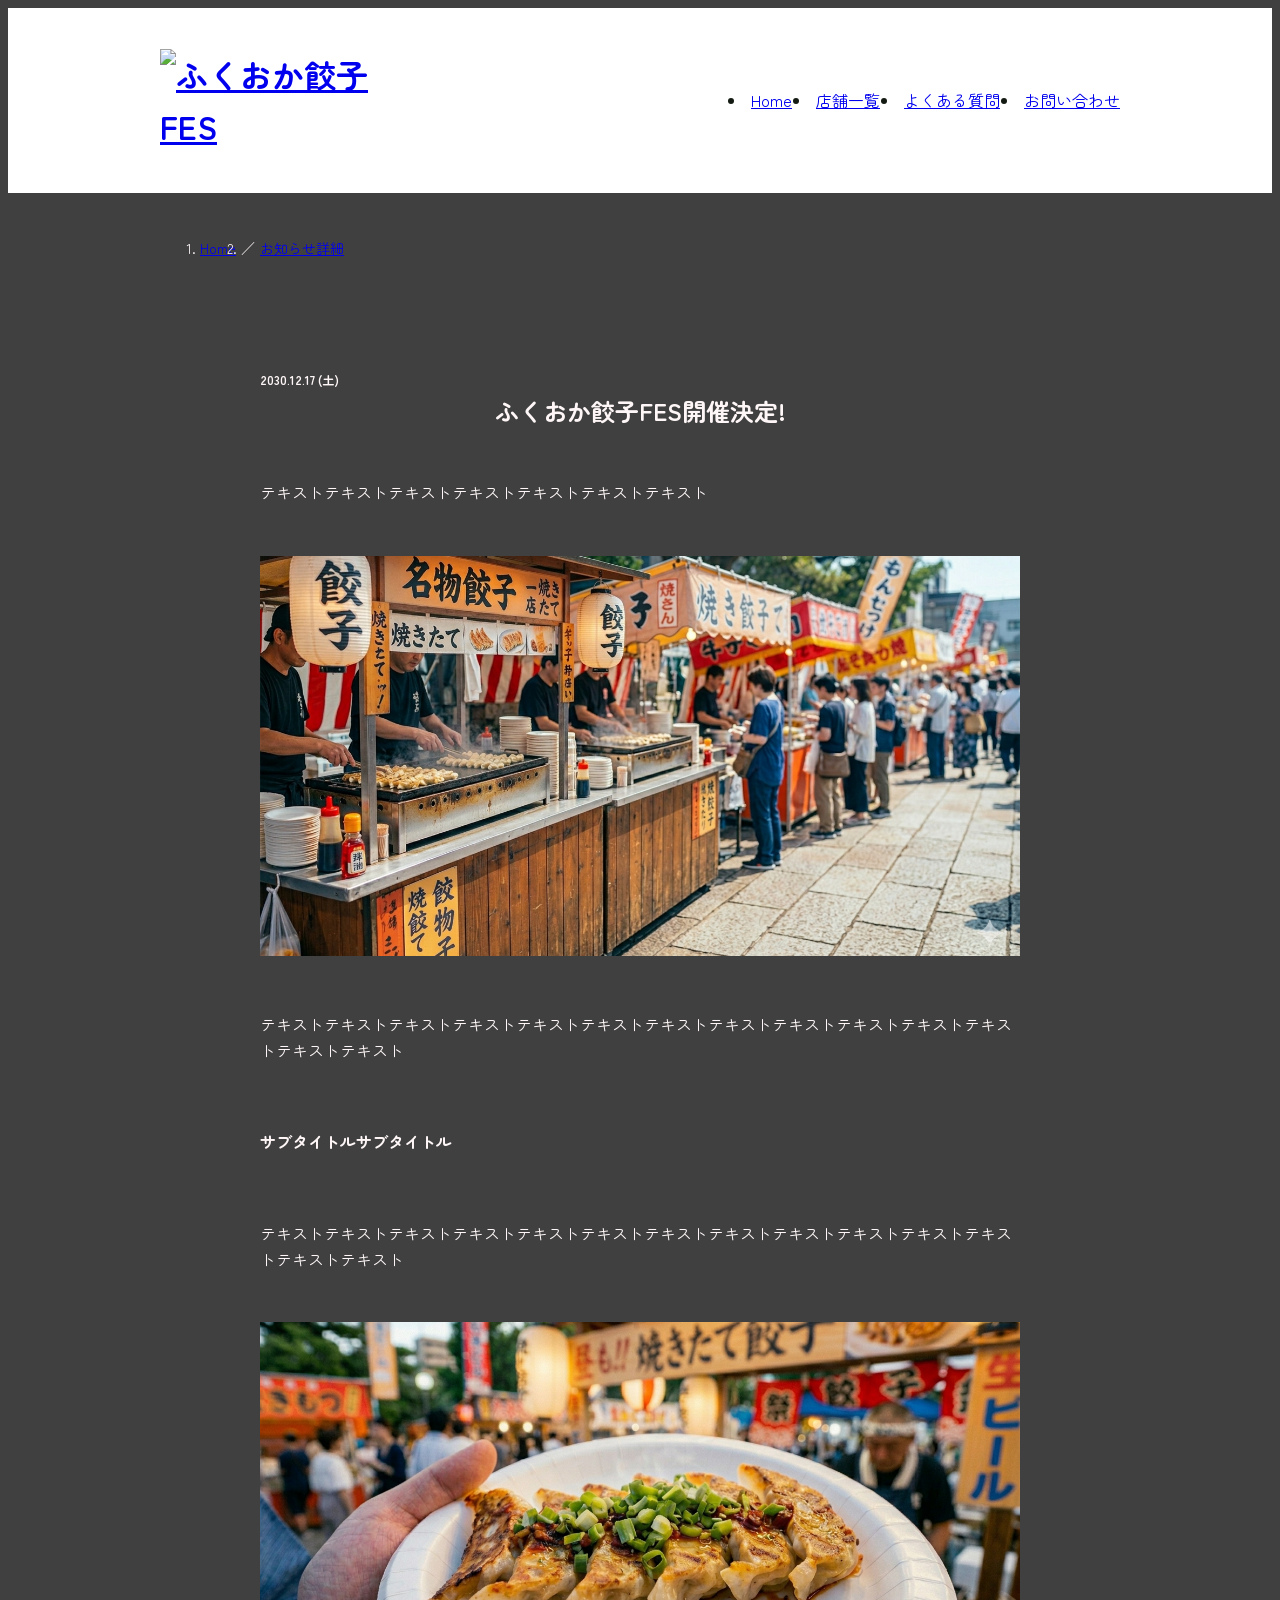
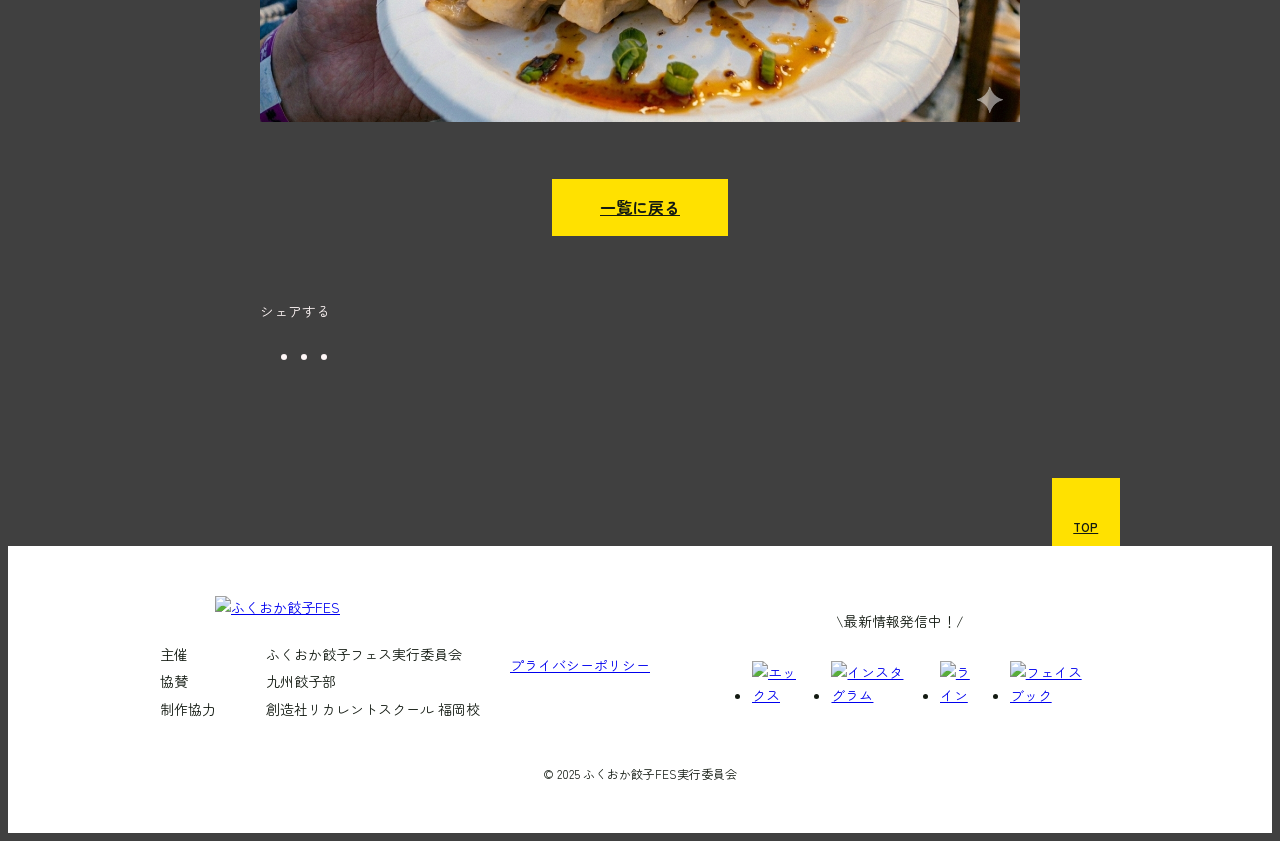
==== news.html @ 25a01457 "first commit: 餃子フェスサイト" ====
<!DOCTYPE html>
<html lang="ja">

<head>
    <meta charset="UTF-8">
    <meta name="viewport" content="width=device-width, initial-scale=1.0">
    <meta name="description" content="ふくおか餃子フェスの最新情報を掲載しています。">
    <meta name="keywords" content="福岡,餃子,フェス,長浜公園,最新情報,イベント情報">
    <meta name="author" content="ふくおか餃子FES実行委員会">
    <!-- ロボット検索除け -->
    <meta name="robots" content="noindex, nofollow">
    <!-- fonts: Zen Maru Gothic & Zen Antique -->
    <link rel="preconnect" href="https://fonts.googleapis.com">
    <link rel="preconnect" href="https://fonts.gstatic.com" crossorigin>
    <link href="https://fonts.googleapis.com/css2?family=Zen+Antique&family=Zen+Maru+Gothic&display=swap"
        rel="stylesheet">
    <!-- DNC css reset -->
    <link rel="stylesheet" href="https://cdn.jsdelivr.net/npm/destyle.css@4.0.1/destyle.min.css">
    <!-- my style css -->
    <link rel="stylesheet" href="./css/style.css">
    <!-- ファビコン -->
    <link rel="icon" href="./img/logo_symbol_02.svg" type="image/svg+xml">
    <link rel="icon alternate" href="./img/logo_symbol_02.png" type="image/png">
    <title>ふくおか餃子FES-公式サイト</title>
</head>

<body>
    <header class="l-header l-header--sub-page">
        <div id="top" class="c-top">
            <div class="l-wrapper c-top__contents">
                <h1 class="c-logo">
                    <a href="index.html">
                        <picture>
                            <source srcset="./img/logo_02.svg" media="(min-width: 768px)">
                            <img src="./img/logo_line_02.svg" alt="ふくおか餃子FES">
                        </picture>
                    </a>
                </h1>
                <nav class="c-header-nav">
                    <ul class="c-header-nav__list">
                        <li class="c-header-nav__item">
                            <a href="./index.html">Home</a>
                        </li>
                        <li class="c-header-nav__item">
                            <a href="./shop-list.html">店舗一覧</a>
                        </li>
                        <li class="c-header-nav__item">
                            <a href="./faq.html">よくある質問</a>
                        </li>
                        <li class="c-header-nav__item">
                            <a href="./form.html">お問い合わせ</a>
                        </li>
                    </ul>
                    <img class="c-header-nav__hamburger" src="./img/icon_hamburger.png" alt="">
                </nav>
            </div>
        </div>
        <nav class="c-breadcrumbs">
            <div class="l-wrapper">
                <ol class="c-breadcrumbs__list">
                    <li class="c-breadcrumbs__item"><a href="./index.html">Home</a></li>
                    <li class="c-breadcrumbs__item"><a href="./news.html">お知らせ詳細</a></li>
                </ol>
            </div>
        </nav>
    </header>
    <main class="l-main">
        <article class="l-wrapper">
            <div class="l-wrapper-inner">
                <div class="l-news-time">
                    <time class="c-news-date" datetime="2030-12-17">
                        2030.12.17 (土)
                    </time>
                </div>
                <h1 class="c-sub-page-heading c-sub-page-heading--news">ふくおか餃子FES開催決定!</h1>
                <p class="c-news__text">テキストテキストテキストテキストテキストテキストテキスト</p>

                <div class="l-news-img">
                    <img class="gyoza-img" src="./img/news_img1.png" alt="餃子の写真">
                </div>
                <p class="c-news__text">テキストテキストテキストテキストテキストテキストテキストテキストテキストテキストテキストテキストテキストテキスト</p>

                <p class="c-news__subtitle">サブタイトルサブタイトル</p>
                <p class="c-news__text">テキストテキストテキストテキストテキストテキストテキストテキストテキストテキストテキストテキストテキストテキスト</p>

                <div class="l-news-img">
                    <img class="gyoza-img" src="./img/news_img2.png" alt="餃子を食べる人">
                </div>

                <div class="l-btn-area l-news-cat">
                    <a class="c-btn" href="index.html#news">一覧に戻る</a>
                </div>
                <div class="social">
                    <p class="social-text">シェアする</p>

                    <ul class="social-list">

                        <li class="social-list-X">
                            <a target="_blank" href="#">
                                <img src="./img/X_white.png" alt="">
                            </a>
                        </li>

                        <li class="social-list-Instagram">
                            <a target="_blank" href="#">
                                <img src="./img/instagram_white.png" alt="">
                            </a>
                        </li>

                        <li class="social-list-LINE">
                            <a target="_blank" href="#">
                                <img src="./img/line_white.png" alt="">
                            </a>
                        </li>

                    </ul>
                </div>
            </div>
        </article>
    </main>
    <footer class="l-footer">
        <div class="l-wrapper">
            <div class="l-btn-area l-btn-area--end">
                <a class="c-top-btn" href="#top">top</a>
            </div>
        </div>
        <div class="l-footer-inner">
            <div class="l-wrapper l-footer-contets">
                <div class="c-organization">
                    <div class="c-logo c-logo--footer">
                        <a href="index.html"><img src="./img/logo_02.svg" alt="ふくおか餃子FES"></a>
                    </div>
                    <dl class="c-organization__list">
                        <div class="c-organization__item">
                            <dt>主催</dt>
                            <dd>ふくおか餃子フェス実行委員会</dd>
                        </div>
                        <div class="c-organization__item">
                            <dt>協賛</dt>
                            <dd>九州餃子部</dd>
                        </div>
                        <div class="c-organization__item">
                            <dt>制作協力</dt>
                            <dd>創造社リカレントスクール 福岡校</dd>
                        </div>
                    </dl>
                </div>
                <nav class="c-footer-nav"><a href="./privacy.html">プライバシーポリシー</a></nav>
                <div class="c-sns">
                    <ul class="c-sns__list">
                        <li class="c-sns__item">
                            <a href="#"><img src="./img/sns_icon_x.png" alt="エックス"></a>
                        </li>
                        <li class="c-sns__item">
                            <a href="#"><img src="./img/sns_icon_instagram.png" alt="インスタグラム"></a>
                        </li>
                        <li class="c-sns__item">
                            <a href="#"><img src="./img/sns_icon_line.png" alt="ライン"></a>
                        </li>
                        <li class="c-sns__item">
                            <a href="#"><img src="./img/sns_icon_facebook.png" alt="フェイスブック"></a>
                        </li>
                    </ul>
                </div>
            </div>
            <div class="l-wrapper">
                <small class="c-copyright">&copy; 2025 ふくおか餃子FES実行委員会</small>
            </div>
        </div>
    </footer>
</body>

</html>
---- css/style.css ----
@charset "UTF-8";

/* 全体
----------------------------------------- */
:root {
    --color-black: #131A12;
    --color-white: #FFF7F7;
    --color-yellow: #FFE100;
    --color-red: #E22A00;
    --color-super-white: #FFFFFF;
    --color-gray: #404040;
    --color-darkgray: #303030;
    --color-salmon: #FF7D60;

    --fz-64px: 64px;
    --fz-48px: 48px;
    --fz-40px: 40px;
    --fz-32px: 32px;
    --fz-24px: 24px;
    --fz-20px: 20px;
    --fz-16px: 16px;
    --fz-14px: 14px;
    --fz-12px: 12px;
}

html {
    scroll-behavior: smooth;
}

body {
    background: var(--color-gray);
    font-family: 'Zen Maru Gothic', sans-serif;
    font-size: var(--fz-16px);
    color: var(--color-white);
    line-height: 1.6;
}

.l-wrapper {
    width: min(960px, 92vw);
    margin-inline: auto;
}

.l-wrapper-inner {
    padding-inline: clamp(10px, -47.692px + 15.385vw, 100px);
}

.l-main {
    padding-block: clamp(50px, 32.394px + 4.695vw, 100px);
}

.c-sub-page-heading {
    font-size: clamp(40px, 37.183px + 0.751vw, 48px);
    margin: 0 auto;
    font-weight: bold;
    color: var(--color-white);
    text-align: center;
    padding-block-end: 50px;
}

/* -------ボタン------- */

.l-btn-area {
    display: flex;
    justify-content: center;
}

.c-btn{
    display: inline-block;
    background-color: var(--color-yellow);
    color: var(--color-black);
    font-weight: bold;
    font-size: var(--fz-16px);
    padding-inline: 48px;
    padding-block: 16px;
}


a:hover {
    text-decoration: underline;
}

/* ヘッダー
----------------------------------------- */

.l-header--sub-page {
    display: flex;
    flex-direction: column;
    gap: 30px;
}

.c-top {
    background: var(--color-super-white);
    padding: 20px 0;
}

.c-top__contents {
    display: flex;
    justify-content: space-between;
    align-items: center;
}

.c-logo {
    width: 268px;
}

.c-header-nav__list {
    display: none;
}

.c-header-nav__item {
    color: var(--color-black);
}

.c-header-nav__hamburger {
    padding-inline: 10px;
}

.c-header-nav__item::before {
    content: url(../img/icon_gyoza.svg);
}

.c-breadcrumbs {
    font-size: var(--fz-14px);
}

.c-breadcrumbs__list {
    display: flex;
    gap: 5px;
}

.c-breadcrumbs__item:not(:first-of-type)::before {
    content: "／";
    padding-inline-end: 5px;
}

/* フッター
----------------------------------------- */

.l-btn-area--end {
    justify-content: flex-end;
}

.c-top-btn {
    background: var(--color-yellow);
    width: clamp(50px, 46.479px + 0.939vw, 60px);
    height: clamp(50px, 46.479px + 0.939vw, 60px);
    display: flex;
    flex-direction: column;
    justify-content: space-around;
    align-items: center;
    padding: 5px;
    color: var(--color-black);
    font-size: var(--fz-12px);
    font-weight: bold;
    text-transform: uppercase;
}

.c-top-btn::before {
    content: url(../img/arrow.png);
}

.l-footer-inner {
    background: var(--color-super-white);
    padding-block: 50px;
    color: var(--color-black);
    font-size: var(--fz-14px);
    display: flex;
    flex-direction: column;
    gap: 30px;
}

.l-footer-contets {
    display: flex;
    flex-direction: column;
    align-items: center;
    gap: 30px;
}

.c-organization {
    display: flex;
    flex-direction: column;
    gap: 10px;
    align-items: center;
    flex-shrink: 0;
}

.c-logo--footer {
    width: 141px;
}

.c-organization__list {
    display: flex;
    flex-direction: column;
    gap: 5px;
}

.c-organization__item {
    display: flex;
    gap: 10px;
}

.c-organization__item dt {
    flex-basis: 56px;
    font-weight: normal;
}

.c-organization__item dd {
    flex-basis: fill;
}

.c-footer-nav {
    text-decoration: underline;
    flex-shrink: 0;
}

.c-sns {
    padding-inline: 32px;
}

.c-sns::before {
    display: block;
    content: "\\最新情報発信中！/";
    text-align: center;
    padding-block-end: 15px;
}

.c-sns__list {
    display: flex;
    gap: 30px;
}

.c-copyright {
    font-size: var(--fz-12px);
    display: block;
    text-align: center;
}

/* トップページ
----------------------------------------- */

/* メインビジュアル */
.c-mv-area {
    background: url(../img/image01.jpg) no-repeat center / cover;
    height: 680px;
    padding-block: 200px;
    display: flex;
    flex-direction: column;
    justify-content: space-between;
    align-items: center;
}

.l-main-copy {
    display: flex;
    justify-self: center;
    flex-shrink: 0;
}

.c-main-copy__text {
    font-family: 'Zen Antique', serif;
    text-shadow: 5px 3px 5px rgba(0, 0, 0, 0.5);
    font-size: clamp(var(--fz-40px), 31.549px + 2.254vw, var(--fz-64px));
    ;
}

.l-mv-event-info {
    background: rgba(0, 0, 0, 0.5);
    padding: 10px;
    width: 100%;
}

.c-mv-event-info {
    display: flex;
    justify-content: flex-end;
    font-size: clamp(var(--fz-20px), 18.592px + 0.376vw, var(--fz-24px));
}

.c-mv-event-info__list {
    display: flex;
    flex-direction: column;
    gap: 8px;
}

.c-mv-event-info__item {
    display: flex;
}

.c-mv-event-info__item dt::after {
    content: "：";
}

.c-mv-event-info__item dd {
    font-weight: bold;
}

/* リードコピー */
.l-lead-copy {
    padding-block: 100px;
}

.l-lead-copy__background {
    background: var(--color-darkgray);
    border: 3px solid var(--color-white);
    border-radius: 8px;
    padding-block: 100px;
}

.c-lead-copy__text {
    display: flex;
    flex-direction: column;
    gap: 30px;
    justify-content: center;
    font-size: var(--fz-20px);
}

.c-lead-copy__text span:first-of-type {
    font-size: clamp(var(--fz-32px), 26.366px + 1.502vw, var(--fz-48px));
    font-weight: bold;
    text-align: center;
}

.c-lead-copy__text span:first-of-type span {
    color: var(--color-salmon);
}

.c-lead-copy__text span:last-of-type {
    font-weight: bold;
    color: var(--color-yellow);
}

/* メインコンテンツ */

.c-section {
    padding-block: clamp(50px, 32.394px + 4.695vw, 100px);
}

.c-section-title {
    font-size: clamp(var(--fz-40px), 37.183px + 0.751vw, var(--fz-48px));
    color: var(--color-yellow);
    font-weight: bold;
    text-align: center;
}

/* 店舗リスト */

.c-section--shop-list {
    padding-block-start: 0;
}

.l-shop-list-section {
    background: var(--color-yellow);
    box-shadow: clamp(5px, -0.282px + 1.408vw, 20px) clamp(5px, -0.282px + 1.408vw, 20px) var(--color-red);
    color: var(--color-black);
    padding-block: clamp(50px, 32.394px + 4.695vw, 100px);
    display: flex;
    flex-direction: column;
    gap: 30px;
}

.c-section-title--black {
    color: var(--color-black);
}

.l-scroll-list {
    display: flex;
    align-items: center;
    padding-inline: clamp(10px, 6.479px + 0.939vw, 20px);
}

.c-scroll-btn {
    width: 40px;
    flex-shrink: 0;
}

.c-scroll-btn:last-of-type {
    transform: rotate(180deg);
}

.c-shop-card__list {
    display: flex;
    gap: 20px;
    padding-inline: clamp(0px, -7.042px + 1.878vw, 20px);
}

.c-shop-card__item {
    display: flex;
    flex-direction: column;
    background-color: var(--color-super-white);
    flex-shrink: 1;
}

.c-shop-card__item:not(:first-of-type) {
    display: none;
}

.c-shop-card__item img {
    width: 100%;
    aspect-ratio: 1 / 1;
    object-fit: cover;
}

.c-shop-card__name {
    padding-block: 10px;
    padding-inline: 10px;
    flex-grow: 1;
    display: flex;
    align-items: center;
}

.c-btn--shop-list {
    background-color: var(--color-black);
    color: var(--color-super-white);
}

/* 開催概要 */

.c-section--event-info {
    background: url(../img/bg_event_info.png) no-repeat center / cover;
}

.l-event-info {
    display: flex;
    flex-direction: column;
    gap: 30px;
}

.c-event-info__list {
    display: flex;
    flex-direction: column;
    gap: 10px;
    background: rgba(255, 255, 255, 0.6);
    color: var(--color-black);
    padding-block: clamp(10px, 6.479px + 0.939vw, 20px);
}

.c-event-info__item {
    display: flex;
}

.c-event-info__item::before {
    content: url(../img/icon_gyoza_red.svg);
    padding-inline-end: 5px;
}

.c-event-info__text {
    display: flex;
    flex-direction: column;
}

.c-event-info__text dt {
    font-weight: normal;
    width: 80px;
}

.c-event-info__text dd span {
    font-weight: bold;
}

/* アクセス */

.c-section--access {
    background: var(--color-super-white);
}

.c-google-map iframe {
    width: 100%;
    height: 300px;
}

.l-access {
    display: flex;
    flex-direction: column;
    gap: 30px;
}


/* お知らせ */

.l-news {
    padding-block: 35px;
    background: var(--color-super-white);
}

.scroll {
    height: 310px;
    overflow-y: auto;
}

.scroll dl {
    display: flex;
    flex-direction: column;
    gap: 25px;
}

.scroll::-webkit-scrollbar {
    width: 20px;
}

.scroll::-webkit-scrollbar-thumb {
    background: var(--color-super-white);
    border-radius: 100px;
    height: 100px;
    border: 5px solid var(--color-gray);
}

.scroll::-webkit-scrollbar-track {
    background: var(--color-gray);
    border-radius: 10px;
}

.c-news__item {
    text-align: left;
    margin-inline-end: 35px;
    color: var(--color-black);
    font-size: var(--fz-16px);
    border-bottom: 2px solid var(--color-red);
}

.c-news__item a:hover {
    text-decoration: none;
}


/* 店舗リスト
----------------------------------------- */

.c-shop-card {
    background: var(--color-darkgray);
    box-shadow:
        clamp(5px, -0.282px + 1.408vw, 20px) clamp(5px, -0.282px + 1.408vw, 20px) 0 0 var(--color-red);
    display: flex;
    flex-direction: column;
    gap: 30px;
    padding-block: 10px;
    padding-inline: 10px;
    margin-block-end: 80px;
}

.c-shop-card img {
    width: 80%;
    aspect-ratio: 1 / 1;
    object-fit: cover;
    flex-shrink: 0;
    margin-inline: auto;
}

.c-shop-card_detail {
    display: flex;
    flex-direction: column;
    justify-content: space-between;
    width: 100%;
    text-align: center;
    font-size: clamp(20px, 18.592px + 0.376vw, 24px);
    gap: 30px;
}

.c-shop-card_detailtext {
    color: var(--color-white);
    display: flex;
    flex-direction: column;
    gap: 20px;
}

.c-shop-card_detailgyoza {
    display: flex;
    flex-direction: column;
    gap: 10px;
}

.c-shop-card__shopname {
    font-weight: bold;
    text-decoration: underline 1.5px;
    text-decoration-color: var(--color-red);
    text-underline-offset: 0.3em;
}

.c-shop-card a {
    font-weight: bold;
    text-align: center;
    background: var(--color-yellow);
    color: var(--color-black);
    width: 100%;
    display: block;
    padding: 17px;
}

/* 店舗詳細
----------------------------------------- */
.l-section__shop-detail+* {
    margin-block-start: 30px;
}

.c-section-title+* {
    margin-block-start: 30px;
}

.c-shop-introduction {
    display: flex;
    flex-direction: column;
    align-items: end;
    gap: 20px;
}

.c-shop-introduction+* {
    margin-block-start: 30px;
}

.c-shop-introduction__description {
    display: flex;
    flex-direction: column;
    align-items: start;
    gap: 20px;
}

.c-shop-introduction__description__name {
    font-size: var(--fz-24px);
    font-weight: bold;
    border-bottom: 1px solid var(--color-red);
}

.c-shop-introduction__address {
    display: flex;
    flex-direction: column;
}

.c-shop-introduction__address__phone-number,
.c-shop-introduction__address__email-address {
    display: flex;
    align-items: center;
    gap: 5px;
}

.c-shop-introduction__address__phone-number::before {
    content: "";
    display: block;
    background: url(./../img/phone-icon.png) no-repeat center center/cover;
    width: 24px;
    height: 24px;
}

.c-shop-introduction__address__email-address::before {
    content: "";
    display: inline-block;
    background: url(./../img/mail-icon.png) no-repeat center center/cover;
    width: 24px;
    height: 24px;
}

/* ----商品紹介----- */
.c-product-introduction {
    display: flex;
    flex-direction: column;
}

.c-product-introduction__img {
    width: 100%;
    max-width: 60%;
    min-width: 345px;
    margin: 0 auto;
}

.c-product-introduction__img>* {
    width: 100%;
    aspect-ratio: 1 / 1;
    object-fit: cover;
    height: auto;
    display: block;
}

.c-product-introduction__img+* {
    margin-block-end: 30px;
}

.c-product-introduction__description {
    display: flex;
    flex-direction: column;
    gap: 30px;
    width: 100%;
}

.c-product-introduction__description__detail {
    display: flex;
    flex-direction: column;
    gap: 10px;
}

.c-product-introduction__description__detail>* {
    font-size: var(--fz-24px);
    font-weight: bold;
}

/* お知らせ詳細
----------------------------------------- */
.c-news-date {
    font-size: var(--fz-12px);
    font-weight: bold;
}

.c-sub-page-heading--news {
    font-size: var(--fz-24px);
    padding-block: 0;
    text-align: left;
}

.c-news__titledetail {
    padding-block-end: 30px;
}

.l-news-img {
    display: block;
    text-align: center;
    margin: 0 auto;
}

.gyoza-img {
    width: 100%;
    height: 400px;
    object-fit: cover;
}

.c-news__text {
    padding-block: 50px;
    margin: 0 auto;
}

.c-news__subtitle {
    font-size: var(--fz-16px);
    font-weight: bold;
}

.l-news-cat {
    padding-block: 50px;
}

.social-text {
    font-size: var(--fz-14px);
    padding-block-end: 5px;
}

.social-list {
    display: flex;
    gap: 20px;
}

/* よくある質問
----------------------------------------- */

.l-faq-list {
    display: flex;
    justify-content: center;
    padding-block-end: 50px;
    gap: 30px;
}

.l-faq-list li {
    font-size: var(--fz-16px);
    text-decoration: underline;
    flex-shrink: 0;
}

.l-faq-bg {
    display: flex;
    justify-content: center;
    align-items: center;
    background-color: var(--color-yellow);
    width: 200px;
    height: 50px;
    margin: 0 auto;
}


.l-faq {
    padding-block-end: 60px;
}

.l-faq-about {
    font-size: var(--fz-16px);
    font-weight: bold;
    color: var(--color-black);
}

.c-faq-content {
    padding-block-start: 30px;
}

.c-faq-question {
    font-size: var(--fz-16px);
    font-weight: bold;
    padding-block-end: 10px;
}

.c-faq-answer {
    font-size: var(--fz-16px);
}

.c-faq-answer a {
    font-weight: bold;
    text-decoration: underline;
}


/* プライバシーポリシー
----------------------------------------- */

.l-privacy-header {
    font-size: clamp(2.5rem, 2.324rem + 0.751vw, 3rem);
    margin: 0 auto;
    font-weight: bold;
    color: var(--color-white);
    text-align: center;
    padding-block-end: 50px;
}

.l-privacy-inner {
    background-color: var(--color-super-white);
}

.c-privacy {
    padding-block: 50px;
    padding-inline-start: 1.5em;
    color: var(--color-gray);
    display: flex;
    flex-direction: column;
    gap: 40px;
}

.c-privacy-title {
    font-size: var(--fz-20px);
    font-weight: bold;
    list-style: style;
}

.c-privacy-desc {
    font-weight: normal;
    padding-block-start: 10px;
}

.c-privacy-cover {
    counter-reset: number 0;
}

.c-privacy-cover li::before {
    counter-increment: number 1;
    content: counter(number) "）";
}


/* お問い合せ
------------------------------------------ */

/* ------レイアウト------- */
.l-contact-heading {
    display: flex;
    flex-direction: column;
    align-items: center;
    gap: 24px;
}

.l-contact-heading+* {
    margin-block-start: 30px;
    margin-block-end: 100px;
}

.l-contact-form {
    display: grid;
    gap: 24px;
}

.l-contact-form+* {
    margin-block-start: 53px;
}

.l-contact-agree {
    display: flex;
    flex-direction: column;
    align-items: center;
    gap: 24px;
}

/* -------------------------- */

/* -----------システム関係---- */

.c-contact-type {
    display: flex;
    flex-direction: column;
    gap: 8px;
}

/* アイコンを追加 */
.c-contact-type__title {
    font-size: var(--fz-16px);
    font-weight: normal;
    display: flex;
    align-items: center;
    gap: 8px;
    flex-shrink: 0;
    width: 240px;
}

.c-contact-type__title::before {
    content: "";
    display: inline-block;
    width: 24px;
    height: 24px;
    background: url(./../img/icon_gyoza02.png) no-repeat center/cover;
    flex-shrink: 0;
    white-space: nowrap;

}

/* 必須項目を付ける */
.c-contact-type:has(:required) .c-contact-type__title::after {
    content: "※必須";
    font-size: var(--fz-16px);
    color: var(--color-salmon);
    padding-inline-start: 4px;

}

/* 入力フォーム */
.c-contact-type__content {
    color: var(--color-black);
}

.c-contact-type__content>* {
    background-color: var(--color-white);
    width: 100%;
    padding-inline-start: 10px;
}

/* お問い合わせ種別 */

.c-contact-type__content--select>* {
    width: 267px;
    -moz-appearance: menulist-button;
    -webkit-appearance: menulist-button;
    appearance: menulist-button;
}

/* お問い合わせ内容入力欄 */
.c-contact-type__content--long>* {
    height: 158px;

}


/* プライバシーポリシー同意欄 */
.c-contact-agree input[type="checkbox"] {
    appearance: auto;
    -webkit-appearance: auto;
    width: 20px;
    height: 20px;
    vertical-align: middle;
    cursor: pointer;
}

.c-contact-agree {
    width: clamp(21.563rem, 17.447rem + 17.559vw, 33.25rem);
    text-align: center;
    display: flex;
    flex-direction: column;
    align-items: center;
    gap: 16px;
}

.c-contact-agree__text>a {
    font-weight: bold;
}

/* ---------------------- */


/* PC版
------------------------------------- */

@media screen and (min-width: 768px) {

    /* ヘッダー
    ------------------------------------- */
    .c-logo {
        width: 210px;
    }

    .c-header-nav__list {
        display: flex;
        gap: 20px;
    }

    .c-header-nav__hamburger {
        display: none;
    }

    /* フッター
    ----------------------------------------- */
    .l-footer-contets {
        flex-direction: row;
        justify-content: space-between;
    }

    /* トップページ
    ----------------------------------------- */

    /* リードコピー */
    .c-lead-copy__text span:not(:first-of-type) {
        text-align-last: center;
    }

    .sp-only {
        display: none;
    }

    /* 店舗リスト */
    .c-shop-card__item {
        flex-grow: 0;
        flex-shrink: 0;
        flex-basis: calc((100% - 40px) / 3);
    }

    .c-shop-card__item:not(:first-of-type) {
        display: flex;
    }

    /* 開催概要 */
    .c-event-info__text {
        flex-direction: row;
        gap: 10px;
    }

    /* お知らせ */
    .scroll {
        height: 210px;
    }

    .c-news__item a {
        display: flex;
        margin-left: 15px;
        gap: 10px;
    }

    /* 店舗リスト
    ----------------------------------------- */
    .c-shop-card {
        flex-direction: row;
        gap: 30px;
        margin-block-end: 80px;
    }

    .c-shop-card img {
        width: 345px;
    }

    .c-shop-card_detail {
        text-align: left;
    }

    .c-shop-card_detailtext {
        gap: 40px;
    }

    .c-shop-card a {
        padding: 10px;
    }

     /* 店舗詳細
    ----------------------------------------- */
    .c-product-introduction {
        flex-direction: row;
        align-items: flex-start;
        gap: 20px;
    }

    .c-product-introduction__img {
        flex: 1;
        width: 100%;
        max-width: 470px;
    }

    .c-product-introduction__description {
        flex: 1;
        min-width: 0;
    }

    /* お知らせ詳細
    ----------------------------------------- */
    .c-sub-page-heading--news {
        text-align: center;
    }

    /* お問い合せ
    ------------------------------------------ */
    .c-contact-type {
        flex-direction: row;
        align-items: start;
    }

    .c-contact-type__title+* {
        margin-inline-start: 8px;
    }

    .c-contact-type__content {
        flex-grow: 1;
    }
}
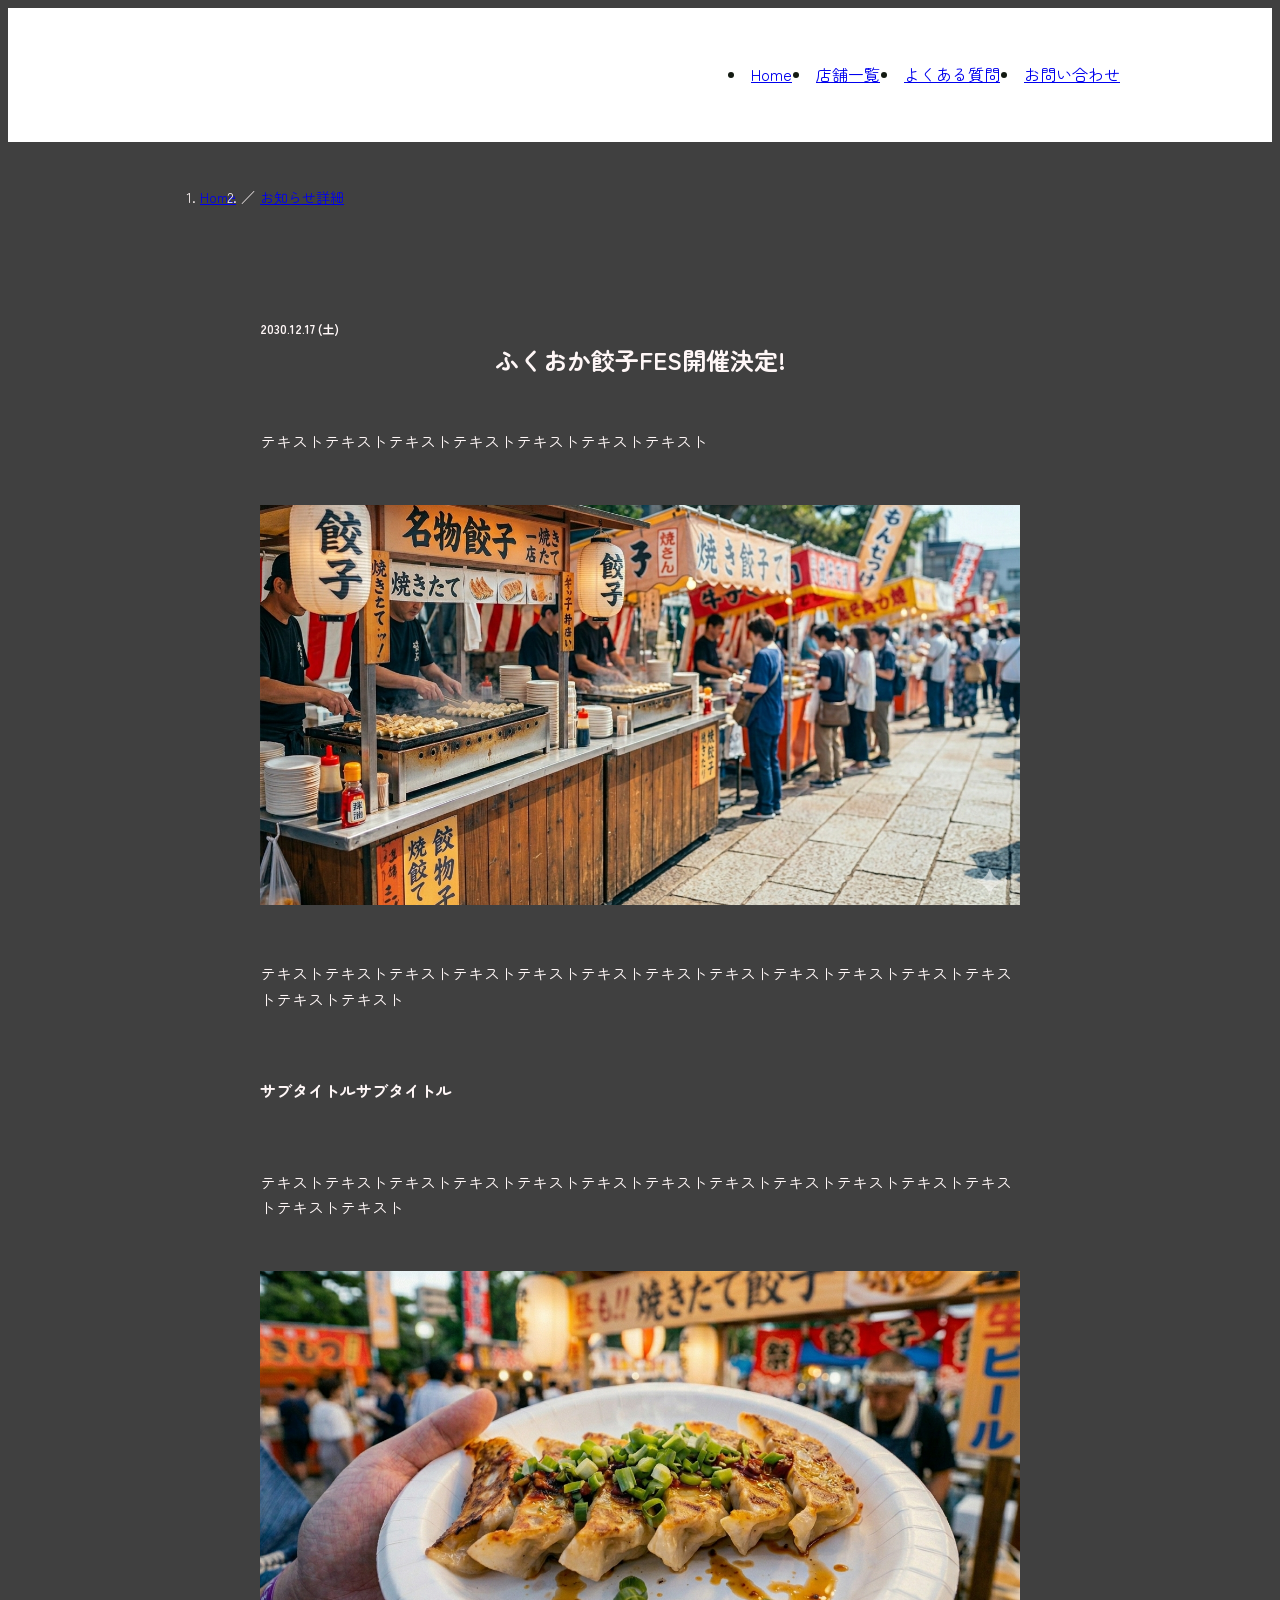
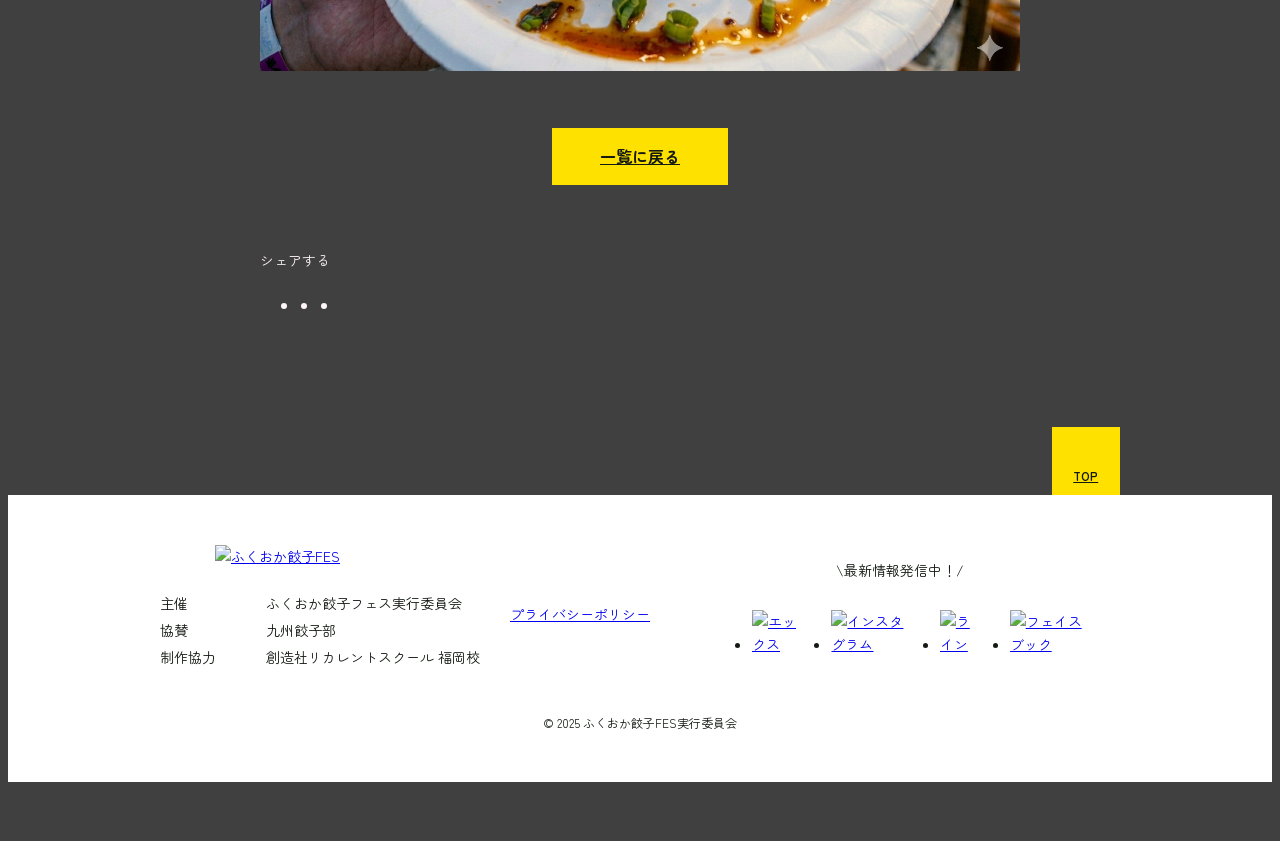
==== commit ec8691f6: "Update news.html" ====
--- a/news.html
+++ b/news.html
@@ -21,7 +21,7 @@
     <!-- ファビコン -->
     <link rel="icon" href="./img/logo_symbol_02.svg" type="image/svg+xml">
     <link rel="icon alternate" href="./img/logo_symbol_02.png" type="image/png">
-    <title>ふくおか餃子FES-公式サイト</title>
+    <title>ふくおか餃子FES-お知らせ</title>
 </head>
 
 <body>
@@ -170,4 +170,4 @@
     </footer>
 </body>
 
-</html>+</html>
